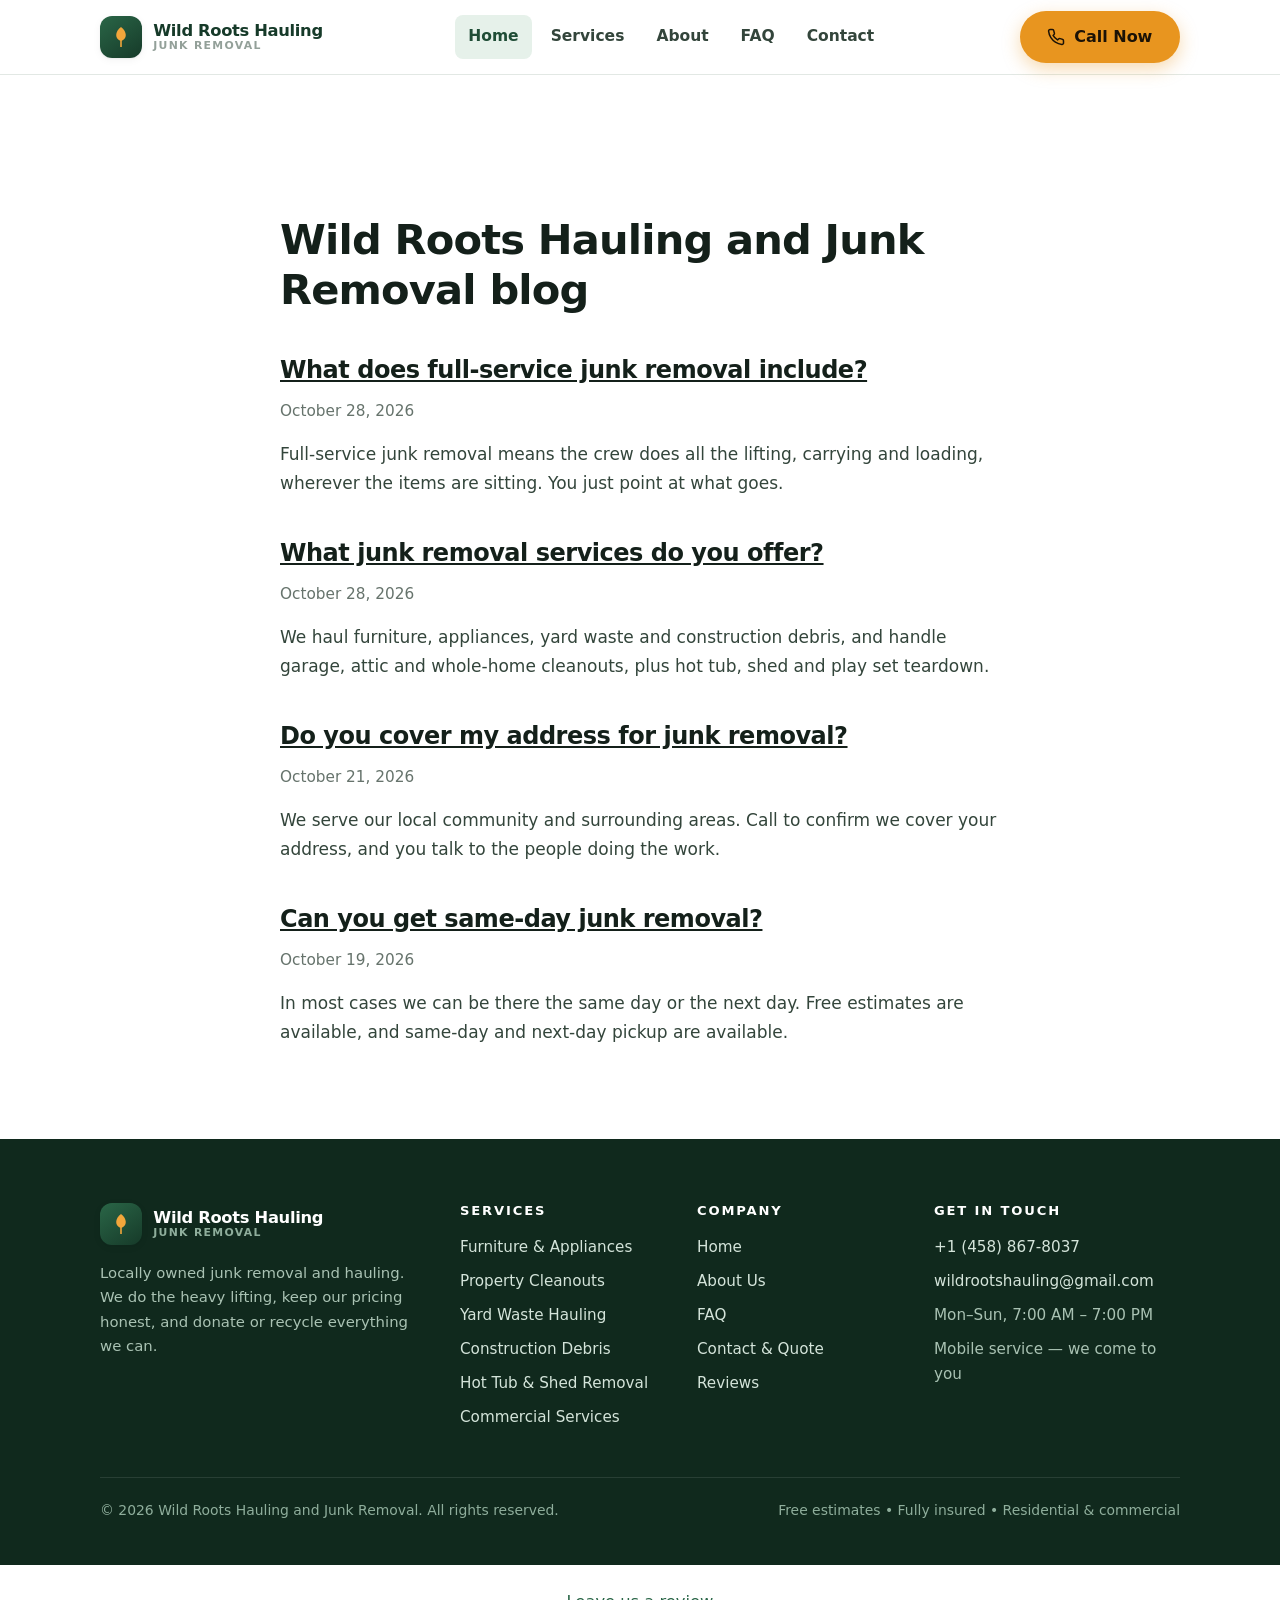
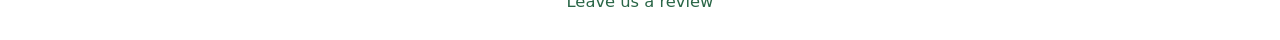
==== blog/index.html @ 1086a826 "feat: add review page link" ====
<!doctype html>
<html lang="en">
<head>
<meta charset="utf-8">
<meta name="viewport" content="width=device-width, initial-scale=1">
<meta name="theme-color" content="#1f4d36">
<link rel="icon" href="/favicon.svg" type="image/svg+xml">
<link rel="apple-touch-icon" href="/favicon.svg">
<link rel="stylesheet" href="/assets/css/styles.css">
<script src="/assets/js/main.js"></script>
<title>Blog | Wild Roots Hauling and Junk Removal</title>
<meta name="description" content="Articles and answers from Wild Roots Hauling and Junk Removal.">
<link rel="canonical" href="https://site-wild-roots-hauling-and-2144.vercel.app/blog/">
<meta property="og:type" content="article">
<meta property="og:title" content="Blog | Wild Roots Hauling and Junk Removal">
<meta property="og:description" content="Articles and answers from Wild Roots Hauling and Junk Removal.">
<meta property="og:url" content="https://site-wild-roots-hauling-and-2144.vercel.app/blog/">
<style>.lv-blog{box-sizing:border-box;max-width:760px;margin:0 auto;padding:clamp(96px,12vw,140px) 20px 64px;line-height:1.7;font-size:1.0625rem}.lv-blog h1{font-size:clamp(1.9rem,4vw,2.6rem);line-height:1.2;font-weight:700;margin:0 0 16px}.lv-blog h2{font-size:1.5rem;line-height:1.3;font-weight:700;margin:40px 0 12px}.lv-blog h3{font-size:1.15rem;line-height:1.4;font-weight:600;margin:24px 0 8px}.lv-blog p{margin:0 0 16px}.lv-blog ul{list-style:disc;padding-left:1.4em;margin:0 0 16px}.lv-blog li{margin:0 0 8px}.lv-blog a{color:inherit;text-decoration:underline;text-underline-offset:2px}.lv-blog__answer{font-size:1.15em}.lv-blog__meta,.lv-blog__crumbs{opacity:.75;font-size:.9em}.lv-blog__cta{margin-top:40px;padding:24px;border:1px solid currentColor;border-radius:8px}.lv-blog .lv-blog__list{list-style:none;padding:0}.lv-blog__list li{margin:0 0 28px}</style>
<script type="application/ld+json">{"@context":"https://schema.org","@graph":[{"@type":"LocalBusiness","@id":"https://site-wild-roots-hauling-and-2144.vercel.app/#business","name":"Wild Roots Hauling and Junk Removal","url":"https://site-wild-roots-hauling-and-2144.vercel.app/","telephone":"+14588678037","areaServed":["Local service area and surrounding communities"]}]}</script>
</head>
<body>
<header class="site-header">
  <nav class="container nav" aria-label="Primary">
    <a class="brand" href="/index.html">
      <span class="brand__mark" aria-hidden="true">
        <svg viewbox="0 0 24 24" fill="currentColor"><path d="M12 2c3 2.4 4.8 5.2 4.8 8.1 0 2.7-1.6 4.8-4 5.7V22h-1.6v-6.2c-2.4-.9-4-3-4-5.7C7.2 7.2 9 4.4 12 2z"/></svg>
      </span>
      <span>
        <span class="brand__name">Wild Roots Hauling</span>
        <span class="brand__tag">Junk Removal</span>
      </span>
    </a>

    <ul class="nav__menu" id="primary-menu">
      <li><a href="/index.html" aria-current="page">Home</a></li>
      <li><a href="/services.html">Services</a></li>
      <li><a href="/about.html">About</a></li>
      <li><a href="/faq.html">FAQ</a></li>
      <li><a href="/contact.html">Contact</a></li>
    </ul>

    <div class="nav__actions">
      <a class="btn btn--primary" href="tel:+14588678037">
        <svg viewbox="0 0 24 24" fill="none" stroke="currentColor" stroke-width="2" stroke-linecap="round" stroke-linejoin="round" aria-hidden="true"><path d="M22 16.92v3a2 2 0 0 1-2.18 2 19.79 19.79 0 0 1-8.63-3.07 19.5 19.5 0 0 1-6-6 19.79 19.79 0 0 1-3.07-8.67A2 2 0 0 1 4.11 2h3a2 2 0 0 1 2 1.72c.13.96.36 1.9.7 2.81a2 2 0 0 1-.45 2.11L8.09 9.91a16 16 0 0 0 6 6l1.27-1.27a2 2 0 0 1 2.11-.45c.9.34 1.85.57 2.81.7A2 2 0 0 1 22 16.92z"/></svg>
        Call Now
      </a>
      <button class="nav__toggle" type="button" aria-expanded="false" aria-controls="primary-menu" aria-label="Toggle navigation menu">
        <span></span>
      </button>
    </div>
  </nav>
</header>
<main id="main" class="lv-blog"><h1>Wild Roots Hauling and Junk Removal blog</h1>
<ul class="lv-blog__list">
<li><h2><a href="/blog/full-service-junk-removal/">What does full-service junk removal include?</a></h2><p class="lv-blog__meta"><time datetime="2026-10-28">October 28, 2026</time></p><p>Full-service junk removal means the crew does all the lifting, carrying and loading, wherever the items are sitting. You just point at what goes.</p></li>
<li><h2><a href="/blog/what-junk-removal-services-do-you-offer/">What junk removal services do you offer?</a></h2><p class="lv-blog__meta"><time datetime="2026-10-28">October 28, 2026</time></p><p>We haul furniture, appliances, yard waste and construction debris, and handle garage, attic and whole-home cleanouts, plus hot tub, shed and play set teardown.</p></li>
<li><h2><a href="/blog/junk-removal-near-me/">Do you cover my address for junk removal?</a></h2><p class="lv-blog__meta"><time datetime="2026-10-21">October 21, 2026</time></p><p>We serve our local community and surrounding areas. Call to confirm we cover your address, and you talk to the people doing the work.</p></li>
<li><h2><a href="/blog/same-day-junk-removal/">Can you get same-day junk removal?</a></h2><p class="lv-blog__meta"><time datetime="2026-10-19">October 19, 2026</time></p><p>In most cases we can be there the same day or the next day. Free estimates are available, and same-day and next-day pickup are available.</p></li>
</ul>
</main>
<footer class="site-footer">
  <div class="container">
    <div class="footer-grid">
      <div class="footer-brand">
        <a class="brand" href="/index.html">
          <span class="brand__mark" aria-hidden="true">
            <svg viewbox="0 0 24 24" fill="currentColor"><path d="M12 2c3 2.4 4.8 5.2 4.8 8.1 0 2.7-1.6 4.8-4 5.7V22h-1.6v-6.2c-2.4-.9-4-3-4-5.7C7.2 7.2 9 4.4 12 2z"/></svg>
          </span>
          <span>
            <span class="brand__name">Wild Roots Hauling</span>
            <span class="brand__tag">Junk Removal</span>
          </span>
        </a>
        <p>Locally owned junk removal and hauling. We do the heavy lifting, keep our pricing honest, and donate or recycle everything we can.</p>
      </div>

      <div>
        <h3>Services</h3>
        <ul>
          <li><a href="/services.html#furniture">Furniture &amp; Appliances</a></li>
          <li><a href="/services.html#cleanouts">Property Cleanouts</a></li>
          <li><a href="/services.html#yard">Yard Waste Hauling</a></li>
          <li><a href="/services.html#construction">Construction Debris</a></li>
          <li><a href="/services.html#demo">Hot Tub &amp; Shed Removal</a></li>
          <li><a href="/services.html#commercial">Commercial Services</a></li>
        </ul>
      </div>

      <div>
        <h3>Company</h3>
        <ul>
          <li><a href="/index.html">Home</a></li>
          <li><a href="/about.html">About Us</a></li>
          <li><a href="/faq.html">FAQ</a></li>
          <li><a href="/contact.html">Contact &amp; Quote</a></li>
          <li><a href="/index.html#reviews">Reviews</a></li>
        </ul>
      </div>

      <div>
        <h3>Get in touch</h3>
        <ul>
          <li><a href="tel:+14588678037">+1 (458) 867-8037</a></li>
          <li><a href="mailto:wildrootshauling@gmail.com">wildrootshauling@gmail.com</a></li>
          <li>Mon&ndash;Sun, 7:00 AM &ndash; 7:00 PM</li>
          <li>Mobile service &mdash; we come to you</li>
        </ul>
      </div>
    </div>

    <div class="footer-bottom">
      <p>&copy; <span data-year="">2026</span> Wild Roots Hauling and Junk Removal. All rights reserved.</p>
      <p>Free estimates &bull; Fully insured &bull; Residential &amp; commercial</p>
    </div>
  </div>
</footer>
<p data-lv-review="1" style="text-align:center;margin:24px 0"><a href="/review">Leave us a review</a></p>
</body>
</html>
---- assets/css/styles.css ----
/* ==========================================================================
   Wild Roots Hauling and Junk Removal — Global Stylesheet
   ========================================================================== */

/* ---------- Design tokens ---------- */
:root {
  --green-900: #10291d;
  --green-800: #163a29;
  --green-700: #1f4d36;
  --green-600: #2a6647;
  --green-500: #37855c;
  --green-100: #e6f1ea;
  --green-50: #f2f8f4;

  --amber-600: #c97a12;
  --amber-500: #e8951f;
  --amber-400: #f2a63b;
  --amber-100: #fdf1dc;

  --ink-900: #14201a;
  --ink-700: #33453b;
  --ink-500: #5b6b62;
  --ink-300: #93a099;

  --surface: #ffffff;
  --surface-alt: #f6f8f6;
  --line: #e2e8e4;

  --radius-sm: 10px;
  --radius: 16px;
  --radius-lg: 24px;

  --shadow-sm: 0 1px 2px rgba(16, 41, 29, .06), 0 2px 8px rgba(16, 41, 29, .05);
  --shadow: 0 4px 12px rgba(16, 41, 29, .08), 0 12px 32px rgba(16, 41, 29, .07);
  --shadow-lg: 0 18px 50px rgba(16, 41, 29, .16);

  --maxw: 1160px;
  --gutter: clamp(1.1rem, 4vw, 2.5rem);

  --font-sans: "Inter", "Segoe UI", system-ui, -apple-system, "Helvetica Neue", Arial, sans-serif;

  --header-h: 74px;
}

/* ---------- Reset / base ---------- */
*,
*::before,
*::after { box-sizing: border-box; }

html {
  scroll-behavior: smooth;
  scroll-padding-top: calc(var(--header-h) + 16px);
  -webkit-text-size-adjust: 100%;
}

body {
  margin: 0;
  font-family: var(--font-sans);
  font-size: 1.02rem;
  line-height: 1.65;
  color: var(--ink-700);
  background: var(--surface);
  -webkit-font-smoothing: antialiased;
  text-rendering: optimizeLegibility;
  overflow-x: hidden;
}

h1, h2, h3, h4 {
  margin: 0 0 .6em;
  color: var(--ink-900);
  line-height: 1.15;
  letter-spacing: -.02em;
  font-weight: 800;
}

h1 { font-size: clamp(2.1rem, 5.4vw, 3.55rem); }
h2 { font-size: clamp(1.7rem, 3.6vw, 2.5rem); }
h3 { font-size: clamp(1.15rem, 2vw, 1.35rem); }

p { margin: 0 0 1.1rem; }
p:last-child { margin-bottom: 0; }

a { color: var(--green-600); text-decoration: none; }
a:hover { color: var(--green-700); text-decoration: underline; }

img, svg { max-width: 100%; }
ul, ol { margin: 0 0 1.1rem; padding-left: 1.25rem; }
li { margin-bottom: .45rem; }

:focus-visible {
  outline: 3px solid var(--amber-500);
  outline-offset: 3px;
  border-radius: 4px;
}

/* ---------- Layout helpers ---------- */
.container {
  width: 100%;
  max-width: var(--maxw);
  margin-inline: auto;
  padding-inline: var(--gutter);
}

.section { padding: clamp(3.4rem, 8vw, 6rem) 0; }
.section--alt { background: var(--surface-alt); }
.section--tint { background: var(--green-50); }

.section-head {
  max-width: 720px;
  margin: 0 auto clamp(2rem, 4vw, 3rem);
  text-align: center;
}
.section-head p { color: var(--ink-500); font-size: 1.08rem; }

.eyebrow {
  display: inline-block;
  font-size: .78rem;
  font-weight: 700;
  letter-spacing: .14em;
  text-transform: uppercase;
  color: var(--green-600);
  background: var(--green-100);
  padding: .4rem .85rem;
  border-radius: 999px;
  margin-bottom: 1rem;
}
.eyebrow--light { color: var(--amber-400); background: rgba(242, 166, 59, .16); }

.skip-link {
  position: absolute;
  left: -9999px;
  top: 0;
  background: var(--green-700);
  color: #fff;
  padding: .75rem 1.25rem;
  z-index: 999;
  border-radius: 0 0 var(--radius-sm) 0;
}
.skip-link:focus { left: 0; }

/* ---------- Buttons ---------- */
.btn {
  display: inline-flex;
  align-items: center;
  justify-content: center;
  gap: .55rem;
  font-family: inherit;
  font-size: 1rem;
  font-weight: 700;
  line-height: 1;
  padding: .95rem 1.6rem;
  border-radius: 999px;
  border: 2px solid transparent;
  cursor: pointer;
  transition: transform .15s ease, box-shadow .2s ease, background-color .2s ease, color .2s ease, border-color .2s ease;
  text-decoration: none;
  white-space: nowrap;
}
.btn:hover { text-decoration: none; transform: translateY(-2px); }
.btn:active { transform: translateY(0); }
.btn svg { width: 18px; height: 18px; flex: none; }

.btn--primary {
  background: var(--amber-500);
  color: #1b1206;
  box-shadow: 0 6px 18px rgba(232, 149, 31, .35);
}
.btn--primary:hover { background: var(--amber-400); color: #1b1206; box-shadow: 0 10px 26px rgba(232, 149, 31, .42); }

.btn--secondary {
  background: var(--green-700);
  color: #fff;
  box-shadow: 0 6px 18px rgba(31, 77, 54, .28);
}
.btn--secondary:hover { background: var(--green-600); color: #fff; }

.btn--ghost {
  background: transparent;
  color: #fff;
  border-color: rgba(255, 255, 255, .55);
}
.btn--ghost:hover { background: rgba(255, 255, 255, .12); color: #fff; border-color: #fff; }

.btn--outline {
  background: #fff;
  color: var(--green-700);
  border-color: var(--green-100);
  box-shadow: var(--shadow-sm);
}
.btn--outline:hover { border-color: var(--green-500); color: var(--green-700); }

.btn--lg { padding: 1.1rem 2rem; font-size: 1.06rem; }
.btn--block { width: 100%; }

.btn-row {
  display: flex;
  flex-wrap: wrap;
  gap: .85rem;
}
.btn-row--center { justify-content: center; }

/* ---------- Top bar ---------- */
.topbar {
  background: var(--green-900);
  color: #cfe0d6;
  font-size: .88rem;
}
.topbar__inner {
  display: flex;
  flex-wrap: wrap;
  align-items: center;
  justify-content: space-between;
  gap: .4rem 1.5rem;
  padding-block: .55rem;
}
.topbar a { color: #fff; font-weight: 600; }
.topbar a:hover { color: var(--amber-400); text-decoration: none; }
.topbar__list {
  display: flex;
  flex-wrap: wrap;
  gap: 1.25rem;
  margin: 0;
  padding: 0;
  list-style: none;
}
.topbar__list li { margin: 0; display: inline-flex; align-items: center; gap: .4rem; }
.topbar svg { width: 15px; height: 15px; color: var(--amber-400); }

/* ---------- Header / nav ---------- */
.site-header {
  position: sticky;
  top: 0;
  z-index: 100;
  background: rgba(255, 255, 255, .94);
  backdrop-filter: blur(10px);
  border-bottom: 1px solid var(--line);
  transition: box-shadow .25s ease;
}
.site-header.is-stuck { box-shadow: var(--shadow-sm); }

.nav {
  display: flex;
  align-items: center;
  justify-content: space-between;
  gap: 1.5rem;
  min-height: var(--header-h);
}

.brand {
  display: inline-flex;
  align-items: center;
  gap: .7rem;
  font-weight: 800;
  color: var(--green-800);
  letter-spacing: -.02em;
  line-height: 1.1;
}
.brand:hover { text-decoration: none; color: var(--green-700); }
.brand__mark {
  width: 42px;
  height: 42px;
  flex: none;
  border-radius: 12px;
  background: linear-gradient(145deg, var(--green-600), var(--green-800));
  display: grid;
  place-items: center;
  box-shadow: var(--shadow-sm);
}
.brand__mark svg { width: 24px; height: 24px; color: var(--amber-400); }
.brand__name { font-size: 1.02rem; }
.brand__tag {
  display: block;
  font-size: .68rem;
  font-weight: 600;
  letter-spacing: .12em;
  text-transform: uppercase;
  color: var(--ink-300);
}

.nav__menu {
  display: flex;
  align-items: center;
  gap: .3rem;
  list-style: none;
  margin: 0;
  padding: 0;
}
.nav__menu li { margin: 0; }
.nav__menu a {
  display: block;
  padding: .55rem .85rem;
  border-radius: 8px;
  font-weight: 600;
  font-size: .97rem;
  color: var(--ink-700);
}
.nav__menu a:hover { background: var(--green-50); color: var(--green-700); text-decoration: none; }
.nav__menu a[aria-current="page"] { color: var(--green-700); background: var(--green-100); }

.nav__actions { display: flex; align-items: center; gap: .6rem; }

.nav__toggle {
  display: none;
  width: 46px;
  height: 46px;
  border: 1px solid var(--line);
  background: #fff;
  border-radius: 12px;
  cursor: pointer;
  padding: 0;
  place-items: center;
}
.nav__toggle span,
.nav__toggle span::before,
.nav__toggle span::after {
  display: block;
  width: 20px;
  height: 2px;
  background: var(--green-800);
  border-radius: 2px;
  transition: transform .25s ease, opacity .2s ease;
}
.nav__toggle span { position: relative; }
.nav__toggle span::before,
.nav__toggle span::after { content: ""; position: absolute; left: 0; }
.nav__toggle span::before { top: -6px; }
.nav__toggle span::after { top: 6px; }
.nav__toggle[aria-expanded="true"] span { background: transparent; }
.nav__toggle[aria-expanded="true"] span::before { transform: translateY(6px) rotate(45deg); }
.nav__toggle[aria-expanded="true"] span::after { transform: translateY(-6px) rotate(-45deg); }

/* ---------- Hero ---------- */
.hero {
  position: relative;
  overflow: hidden;
  color: #e9f2ec;
  background:
    radial-gradient(1100px 520px at 78% -12%, rgba(55, 133, 92, .55), transparent 62%),
    radial-gradient(760px 420px at 6% 108%, rgba(232, 149, 31, .22), transparent 60%),
    linear-gradient(160deg, var(--green-900) 0%, var(--green-800) 46%, #123324 100%);
}
.hero::after {
  content: "";
  position: absolute;
  inset: 0;
  background-image:
    linear-gradient(rgba(255, 255, 255, .045) 1px, transparent 1px),
    linear-gradient(90deg, rgba(255, 255, 255, .045) 1px, transparent 1px);
  background-size: 64px 64px;
  mask-image: radial-gradient(70% 70% at 50% 40%, #000, transparent 85%);
  pointer-events: none;
}
.hero__inner {
  position: relative;
  z-index: 1;
  display: grid;
  grid-template-columns: 1.15fr .85fr;
  gap: clamp(2rem, 5vw, 4rem);
  align-items: center;
  padding: clamp(3.2rem, 8vw, 6rem) 0 clamp(3.4rem, 8vw, 5.5rem);
}
.hero h1 { color: #fff; margin-bottom: .7rem; }
.hero h1 em {
  font-style: normal;
  color: var(--amber-400);
  display: block;
}
.hero__lead {
  font-size: clamp(1.04rem, 1.6vw, 1.2rem);
  color: #c8dccf;
  max-width: 54ch;
  margin-bottom: 1.8rem;
}
.hero__points {
  list-style: none;
  padding: 0;
  margin: 1.9rem 0 0;
  display: flex;
  flex-wrap: wrap;
  gap: .7rem 1.6rem;
  font-size: .95rem;
  color: #d5e5db;
}
.hero__points li {
  display: inline-flex;
  align-items: center;
  gap: .45rem;
  margin: 0;
  font-weight: 600;
}
.hero__points svg { width: 18px; height: 18px; color: var(--amber-400); flex: none; }

.hero-card {
  background: rgba(255, 255, 255, .97);
  color: var(--ink-700);
  border-radius: var(--radius-lg);
  padding: clamp(1.5rem, 3vw, 2.1rem);
  box-shadow: var(--shadow-lg);
}
.hero-card h2 {
  font-size: 1.35rem;
  margin-bottom: .35rem;
}
.hero-card__note { font-size: .92rem; color: var(--ink-500); margin-bottom: 1.3rem; }

.hero-phone {
  display: flex;
  align-items: center;
  gap: .9rem;
  padding: 1rem 1.15rem;
  border-radius: var(--radius);
  background: var(--green-50);
  border: 1px solid var(--green-100);
  margin-bottom: 1.1rem;
}
.hero-phone:hover { text-decoration: none; background: var(--green-100); }
.hero-phone__icon {
  width: 46px;
  height: 46px;
  flex: none;
  border-radius: 50%;
  background: var(--green-700);
  color: #fff;
  display: grid;
  place-items: center;
}
.hero-phone__icon svg { width: 22px; height: 22px; }
.hero-phone__label {
  display: block;
  font-size: .74rem;
  letter-spacing: .12em;
  text-transform: uppercase;
  font-weight: 700;
  color: var(--ink-500);
}
.hero-phone__number {
  display: block;
  font-size: 1.42rem;
  font-weight: 800;
  color: var(--green-800);
  letter-spacing: -.02em;
}

.hero-card__divider {
  display: flex;
  align-items: center;
  gap: .8rem;
  margin: 1.1rem 0;
  color: var(--ink-300);
  font-size: .82rem;
  font-weight: 700;
  letter-spacing: .1em;
  text-transform: uppercase;
}
.hero-card__divider::before,
.hero-card__divider::after {
  content: "";
  flex: 1;
  height: 1px;
  background: var(--line);
}

.trust-strip {
  position: relative;
  z-index: 1;
  border-top: 1px solid rgba(255, 255, 255, .12);
  background: rgba(0, 0, 0, .18);
}
.trust-strip ul {
  display: grid;
  grid-template-columns: repeat(4, 1fr);
  gap: 1rem 1.5rem;
  list-style: none;
  margin: 0;
  padding: 1.35rem 0;
  text-align: center;
}
.trust-strip li { margin: 0; color: #bed3c6; font-size: .9rem; }
.trust-strip strong {
  display: block;
  color: #fff;
  font-size: 1.5rem;
  font-weight: 800;
  letter-spacing: -.02em;
}

/* ---------- Page header (inner pages) ---------- */
.page-head {
  position: relative;
  color: #e9f2ec;
  background:
    radial-gradient(900px 400px at 82% -20%, rgba(55, 133, 92, .5), transparent 60%),
    linear-gradient(150deg, var(--green-900), var(--green-800));
  padding: clamp(2.8rem, 6vw, 4.4rem) 0 clamp(2.8rem, 6vw, 4rem);
  text-align: center;
}
.page-head h1 { color: #fff; margin-bottom: .5rem; }
.page-head p {
  color: #c4d9cc;
  max-width: 64ch;
  margin-inline: auto;
  font-size: 1.06rem;
}
.breadcrumb {
  display: flex;
  justify-content: center;
  gap: .5rem;
  list-style: none;
  padding: 0;
  margin: 0 0 1.1rem;
  font-size: .86rem;
  color: #9cb9a7;
}
.breadcrumb li { margin: 0; }
.breadcrumb li + li::before { content: "/"; margin-right: .5rem; color: #6d8a79; }
.breadcrumb a { color: #cfe3d6; }

/* ---------- Cards / grids ---------- */
.grid {
  display: grid;
  gap: clamp(1rem, 2.2vw, 1.6rem);
}
.grid--2 { grid-template-columns: repeat(2, 1fr); }
.grid--3 { grid-template-columns: repeat(3, 1fr); }
.grid--4 { grid-template-columns: repeat(4, 1fr); }

.card {
  background: #fff;
  border: 1px solid var(--line);
  border-radius: var(--radius);
  padding: clamp(1.4rem, 2.4vw, 1.9rem);
  box-shadow: var(--shadow-sm);
  transition: transform .22s ease, box-shadow .22s ease, border-color .22s ease;
  display: flex;
  flex-direction: column;
}
.card:hover {
  transform: translateY(-4px);
  box-shadow: var(--shadow);
  border-color: var(--green-100);
}
.card h3 { margin-bottom: .5rem; }
.card p { color: var(--ink-500); font-size: .97rem; }

.card__icon {
  width: 52px;
  height: 52px;
  border-radius: 14px;
  background: var(--green-100);
  color: var(--green-700);
  display: grid;
  place-items: center;
  margin-bottom: 1.1rem;
}
.card__icon svg { width: 26px; height: 26px; }
.card__icon--amber { background: var(--amber-100); color: var(--amber-600); }

.card__list {
  list-style: none;
  padding: 0;
  margin: 1rem 0 0;
  font-size: .93rem;
  color: var(--ink-500);
}
.card__list li {
  display: flex;
  align-items: flex-start;
  gap: .5rem;
  margin-bottom: .4rem;
}
.card__list svg { width: 16px; height: 16px; color: var(--green-500); flex: none; margin-top: .28rem; }

.card__link {
  margin-top: auto;
  padding-top: 1.1rem;
  font-weight: 700;
  font-size: .95rem;
  display: inline-flex;
  align-items: center;
  gap: .35rem;
}
.card__link svg { width: 16px; height: 16px; transition: transform .2s ease; }
.card:hover .card__link svg { transform: translateX(3px); }

/* ---------- Split feature ---------- */
.split {
  display: grid;
  grid-template-columns: 1fr 1fr;
  gap: clamp(2rem, 5vw, 4rem);
  align-items: center;
}
.split__media {
  border-radius: var(--radius-lg);
  padding: clamp(1.6rem, 3vw, 2.4rem);
  background: linear-gradient(155deg, var(--green-800), var(--green-600));
  color: #e4efe8;
  box-shadow: var(--shadow);
}
.split__media h3 { color: #fff; }

.steps {
  list-style: none;
  counter-reset: step;
  padding: 0;
  margin: 0;
}
.steps li {
  counter-increment: step;
  position: relative;
  padding-left: 3.4rem;
  margin-bottom: 1.5rem;
}
.steps li:last-child { margin-bottom: 0; }
.steps li::before {
  content: counter(step);
  position: absolute;
  left: 0;
  top: -2px;
  width: 2.4rem;
  height: 2.4rem;
  border-radius: 50%;
  background: var(--amber-500);
  color: #1b1206;
  font-weight: 800;
  display: grid;
  place-items: center;
  box-shadow: 0 4px 12px rgba(232, 149, 31, .35);
}
.steps h4 { margin-bottom: .25rem; font-size: 1.08rem; }
.steps p { font-size: .96rem; margin: 0; }
.split__media .steps h4 { color: #fff; }
.split__media .steps p { color: #c9ded2; }

/* ---------- Checklist columns ---------- */
.checklist {
  list-style: none;
  padding: 0;
  margin: 0;
  columns: 2;
  column-gap: 2rem;
}
.checklist li {
  display: flex;
  align-items: flex-start;
  gap: .55rem;
  break-inside: avoid;
  margin-bottom: .6rem;
  font-size: .97rem;
}
.checklist svg { width: 18px; height: 18px; color: var(--green-500); flex: none; margin-top: .25rem; }
.checklist--warn svg { color: var(--amber-600); }

/* ---------- Testimonials ---------- */
.testimonial {
  background: #fff;
  border: 1px solid var(--line);
  border-radius: var(--radius);
  padding: clamp(1.5rem, 2.6vw, 2rem);
  box-shadow: var(--shadow-sm);
  display: flex;
  flex-direction: column;
  height: 100%;
}
.stars { display: inline-flex; gap: .15rem; margin-bottom: .9rem; color: var(--amber-500); }
.stars svg { width: 18px; height: 18px; }
.testimonial blockquote {
  margin: 0 0 1.2rem;
  font-size: 1.02rem;
  color: var(--ink-700);
  line-height: 1.6;
}
.testimonial blockquote::before { content: "“"; }
.testimonial blockquote::after { content: "”"; }
.testimonial figcaption {
  margin-top: auto;
  display: flex;
  align-items: center;
  gap: .75rem;
  border-top: 1px solid var(--line);
  padding-top: 1rem;
}
.avatar {
  width: 44px;
  height: 44px;
  border-radius: 50%;
  background: var(--green-700);
  color: #fff;
  display: grid;
  place-items: center;
  font-weight: 800;
  font-size: 1rem;
  flex: none;
}
.testimonial cite {
  font-style: normal;
  font-weight: 700;
  color: var(--ink-900);
  display: block;
  font-size: .98rem;
}
.testimonial figcaption span { font-size: .85rem; color: var(--ink-500); }

/* ---------- FAQ ---------- */
.faq { max-width: 820px; margin-inline: auto; }
.faq__item {
  border: 1px solid var(--line);
  border-radius: var(--radius-sm);
  background: #fff;
  margin-bottom: .8rem;
  overflow: hidden;
  transition: border-color .2s ease, box-shadow .2s ease;
}
.faq__item.is-open { border-color: var(--green-500); box-shadow: var(--shadow-sm); }
.faq__q {
  width: 100%;
  display: flex;
  align-items: center;
  justify-content: space-between;
  gap: 1rem;
  text-align: left;
  background: none;
  border: 0;
  font-family: inherit;
  font-size: 1.04rem;
  font-weight: 700;
  color: var(--ink-900);
  padding: 1.15rem 1.3rem;
  cursor: pointer;
  line-height: 1.4;
}
.faq__q:hover { color: var(--green-700); }
.faq__icon {
  width: 26px;
  height: 26px;
  flex: none;
  border-radius: 50%;
  background: var(--green-100);
  color: var(--green-700);
  display: grid;
  place-items: center;
  font-size: 1.1rem;
  font-weight: 700;
  transition: transform .25s ease, background-color .2s ease;
}
.faq__item.is-open .faq__icon { transform: rotate(45deg); background: var(--amber-500); color: #1b1206; }
.faq__a {
  display: none;
  padding: 0 1.3rem 1.3rem;
  color: var(--ink-500);
  font-size: .99rem;
}
.faq__item.is-open .faq__a { display: block; }

/* ---------- Forms ---------- */
.form-wrap {
  background: #fff;
  border: 1px solid var(--line);
  border-radius: var(--radius-lg);
  padding: clamp(1.5rem, 3.2vw, 2.4rem);
  box-shadow: var(--shadow);
}
.form-grid {
  display: grid;
  grid-template-columns: 1fr 1fr;
  gap: 1.1rem;
}
.field { display: flex; flex-direction: column; }
.field--full { grid-column: 1 / -1; }
.field label {
  font-size: .9rem;
  font-weight: 700;
  color: var(--ink-900);
  margin-bottom: .4rem;
}
.field .req { color: #b4400f; }
.field input,
.field select,
.field textarea {
  font-family: inherit;
  font-size: 1rem;
  color: var(--ink-900);
  background: var(--surface-alt);
  border: 1px solid var(--line);
  border-radius: var(--radius-sm);
  padding: .8rem .95rem;
  transition: border-color .2s ease, box-shadow .2s ease, background-color .2s ease;
  width: 100%;
}
.field textarea { min-height: 140px; resize: vertical; }
.field select { appearance: none; background-image: url("data:image/svg+xml,%3Csvg xmlns='http://www.w3.org/2000/svg' viewBox='0 0 24 24' fill='none' stroke='%235b6b62' stroke-width='2.5' stroke-linecap='round'%3E%3Cpath d='M6 9l6 6 6-6'/%3E%3C/svg%3E"); background-repeat: no-repeat; background-position: right .85rem center; background-size: 16px; padding-right: 2.4rem; }
.field input:focus,
.field select:focus,
.field textarea:focus {
  outline: none;
  background: #fff;
  border-color: var(--green-500);
  box-shadow: 0 0 0 3px rgba(55, 133, 92, .18);
}
.field input[aria-invalid="true"],
.field textarea[aria-invalid="true"],
.field select[aria-invalid="true"] { border-color: #c0491c; background: #fdf3f0; }
.field .error {
  font-size: .84rem;
  color: #b4400f;
  margin-top: .35rem;
  min-height: 1.1rem;
  font-weight: 600;
}
.form-note { font-size: .86rem; color: var(--ink-500); margin-top: 1rem; }

.form-status {
  display: none;
  margin-top: 1.2rem;
  padding: 1rem 1.15rem;
  border-radius: var(--radius-sm);
  font-size: .95rem;
  font-weight: 600;
}
.form-status.is-visible { display: block; }
.form-status--ok {
  background: var(--green-50);
  border: 1px solid var(--green-500);
  color: var(--green-800);
}
.form-status--err {
  background: #fdf3f0;
  border: 1px solid #e0a58f;
  color: #8f3410;
}

.honeypot {
  position: absolute !important;
  left: -9999px !important;
  width: 1px;
  height: 1px;
  overflow: hidden;
}

/* ---------- Contact info tiles ---------- */
.info-tile {
  display: flex;
  gap: 1rem;
  padding: 1.25rem;
  border-radius: var(--radius);
  background: #fff;
  border: 1px solid var(--line);
  box-shadow: var(--shadow-sm);
}
.info-tile__icon {
  width: 46px;
  height: 46px;
  flex: none;
  border-radius: 12px;
  background: var(--green-100);
  color: var(--green-700);
  display: grid;
  place-items: center;
}
.info-tile__icon svg { width: 22px; height: 22px; }
.info-tile h3 { font-size: 1.02rem; margin-bottom: .2rem; }
.info-tile p { font-size: .95rem; color: var(--ink-500); margin: 0; }
.info-tile a { font-weight: 700; }

/* ---------- CTA band ---------- */
.cta-band {
  position: relative;
  overflow: hidden;
  color: #fff;
  background:
    radial-gradient(700px 320px at 12% 0%, rgba(232, 149, 31, .28), transparent 62%),
    linear-gradient(135deg, var(--green-800), var(--green-600));
}
.cta-band__inner {
  display: flex;
  flex-wrap: wrap;
  align-items: center;
  justify-content: space-between;
  gap: 1.8rem;
  padding: clamp(2.4rem, 5vw, 3.6rem) 0;
}
.cta-band h2 { color: #fff; margin-bottom: .4rem; max-width: 22ch; }
.cta-band p { color: #cbe0d3; max-width: 52ch; margin: 0; }

/* ---------- Footer ---------- */
.site-footer {
  background: var(--green-900);
  color: #a9c2b3;
  font-size: .95rem;
  padding-top: clamp(2.8rem, 6vw, 4rem);
}
.site-footer h3 {
  color: #fff;
  font-size: .82rem;
  letter-spacing: .14em;
  text-transform: uppercase;
  margin-bottom: 1.1rem;
}
.site-footer a { color: #d4e4da; }
.site-footer a:hover { color: var(--amber-400); text-decoration: none; }
.footer-grid {
  display: grid;
  grid-template-columns: 1.6fr 1fr 1fr 1.2fr;
  gap: 2rem;
  padding-bottom: 2.4rem;
}
.footer-grid ul { list-style: none; padding: 0; margin: 0; }
.footer-grid li { margin-bottom: .55rem; }
.footer-brand .brand { color: #fff; margin-bottom: 1rem; }
.footer-brand .brand__tag { color: #8fae9c; }
.footer-brand p { font-size: .93rem; max-width: 38ch; }
.footer-bottom {
  border-top: 1px solid rgba(255, 255, 255, .1);
  padding: 1.3rem 0 1.6rem;
  display: flex;
  flex-wrap: wrap;
  justify-content: space-between;
  gap: .6rem;
  font-size: .87rem;
  color: #8fae9c;
}

/* ---------- Mobile sticky call bar ---------- */
.callbar {
  display: none;
  position: fixed;
  left: 0;
  right: 0;
  bottom: 0;
  z-index: 120;
  background: rgba(255, 255, 255, .97);
  backdrop-filter: blur(8px);
  border-top: 1px solid var(--line);
  padding: .6rem .8rem calc(.6rem + env(safe-area-inset-bottom, 0px));
  gap: .6rem;
  box-shadow: 0 -6px 20px rgba(16, 41, 29, .1);
}
.callbar .btn { flex: 1; padding: .85rem 1rem; font-size: .95rem; }

/* ---------- Reveal animation ----------
   Progressive enhancement: content is visible by default. JS hides only the
   elements that start below the fold, so the page is never blank without JS. */
.reveal { transition: opacity .6s ease, transform .6s ease; }
.reveal.is-hidden {
  opacity: 0;
  transform: translateY(18px);
}

/* ---------- Responsive ---------- */
@media (max-width: 1000px) {
  .hero__inner { grid-template-columns: 1fr; }
  .hero-card { max-width: 560px; }
  .grid--4 { grid-template-columns: repeat(2, 1fr); }
  .footer-grid { grid-template-columns: 1fr 1fr; }
}

@media (max-width: 860px) {
  .nav__toggle { display: grid; }
  .nav__menu {
    position: fixed;
    inset: 0 0 auto;
    top: calc(var(--header-h) + 1px);
    flex-direction: column;
    align-items: stretch;
    gap: 0;
    background: #fff;
    border-bottom: 1px solid var(--line);
    padding: .6rem var(--gutter) 1.2rem;
    box-shadow: var(--shadow);
    transform: translateY(-12px);
    opacity: 0;
    visibility: hidden;
    transition: opacity .22s ease, transform .22s ease, visibility .22s;
    max-height: calc(100vh - var(--header-h));
    overflow-y: auto;
  }
  .nav__menu.is-open { transform: none; opacity: 1; visibility: visible; }
  .nav__menu a { padding: .85rem .6rem; border-bottom: 1px solid var(--line); border-radius: 0; font-size: 1.02rem; }
  .nav__menu li:last-child a { border-bottom: 0; }
  .nav__actions .btn { display: none; }
  .grid--3, .grid--2, .split { grid-template-columns: 1fr; }
  .trust-strip ul { grid-template-columns: repeat(2, 1fr); }
  .form-grid { grid-template-columns: 1fr; }
  .callbar { display: flex; }
  body { padding-bottom: 72px; }
  .topbar__inner { justify-content: center; text-align: center; }
}

@media (max-width: 560px) {
  .grid--4 { grid-template-columns: 1fr; }
  .checklist { columns: 1; }
  .footer-grid { grid-template-columns: 1fr; }
  .btn { width: 100%; }
  .btn-row { flex-direction: column; }
  .callbar .btn { width: auto; }
  .topbar__list { justify-content: center; gap: .8rem; }
  .cta-band__inner { flex-direction: column; align-items: flex-start; }
}

@media (prefers-reduced-motion: reduce) {
  html { scroll-behavior: auto; }
  *, *::before, *::after {
    animation-duration: .001ms !important;
    transition-duration: .001ms !important;
  }
  .reveal, .reveal.is-hidden { opacity: 1; transform: none; }
}

@media print {
  .site-header, .topbar, .callbar, .cta-band, .nav__toggle { display: none !important; }
  body { color: #000; }
}
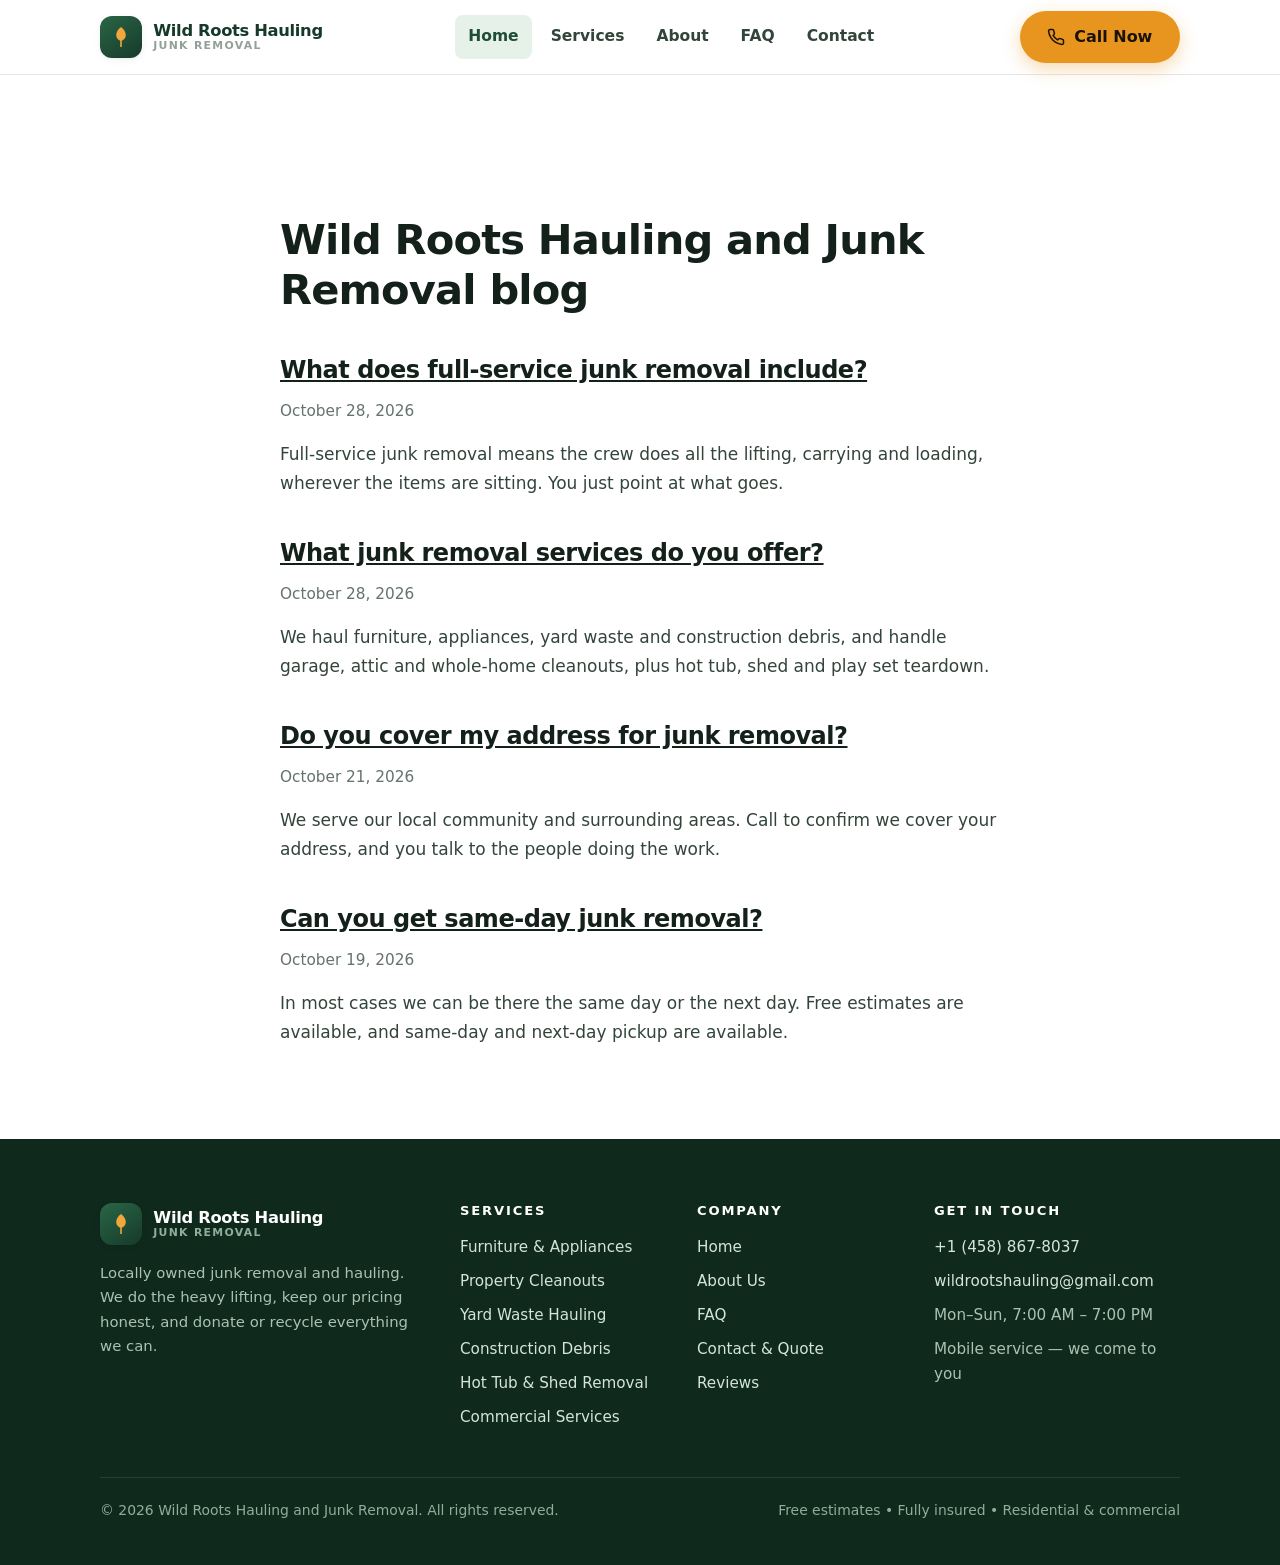
==== commit 445bf089: "chore: update blog" ====
--- a/blog/index.html
+++ b/blog/index.html
@@ -114,6 +114,5 @@
     </div>
   </div>
 </footer>
-<p data-lv-review="1" style="text-align:center;margin:24px 0"><a href="/review">Leave us a review</a></p>
 </body>
 </html>
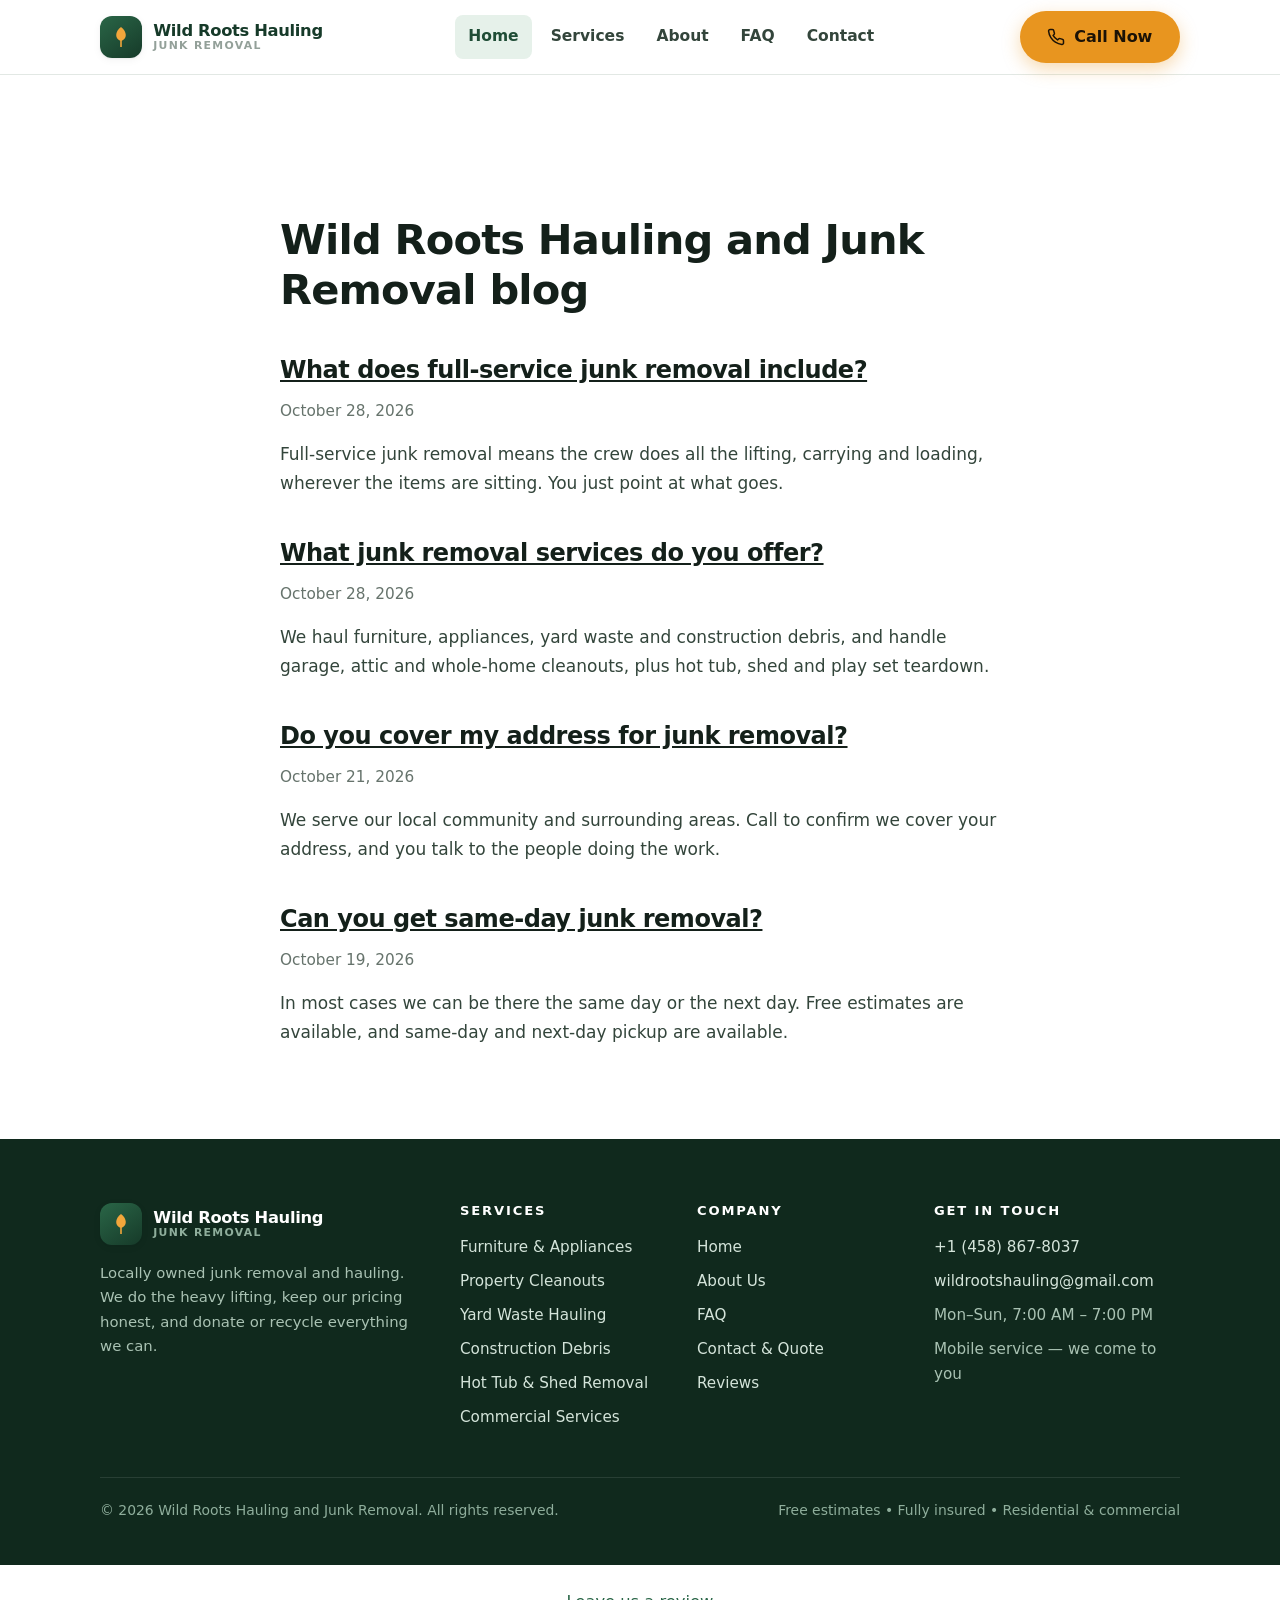
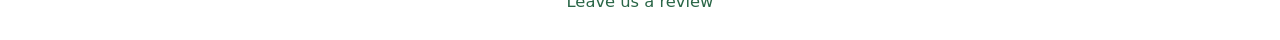
==== commit 6e7aa154: "feat: add review page link" ====
--- a/blog/index.html
+++ b/blog/index.html
@@ -114,5 +114,6 @@
     </div>
   </div>
 </footer>
+<p data-lv-review="1" style="text-align:center;margin:24px 0"><a href="/review">Leave us a review</a></p>
 </body>
 </html>
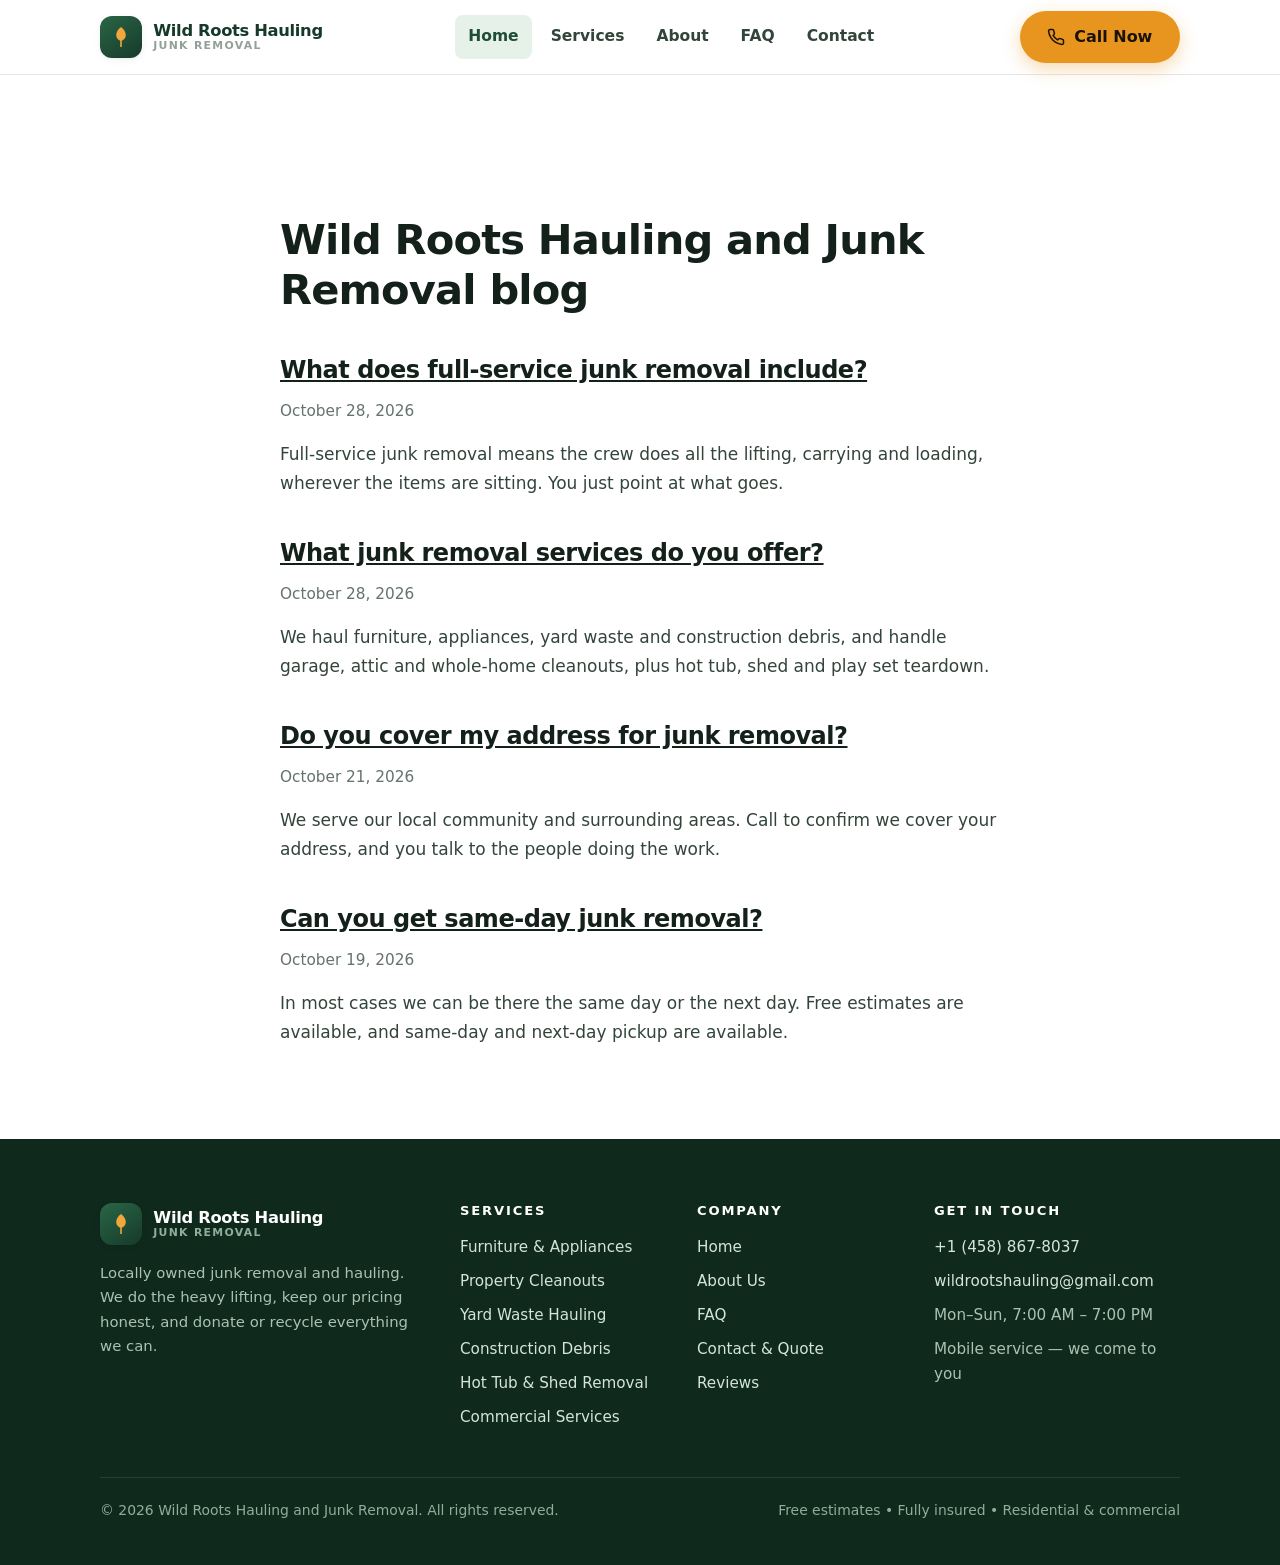
==== commit 6d818ba7: "chore: update blog" ====
--- a/blog/index.html
+++ b/blog/index.html
@@ -114,6 +114,5 @@
     </div>
   </div>
 </footer>
-<p data-lv-review="1" style="text-align:center;margin:24px 0"><a href="/review">Leave us a review</a></p>
 </body>
 </html>
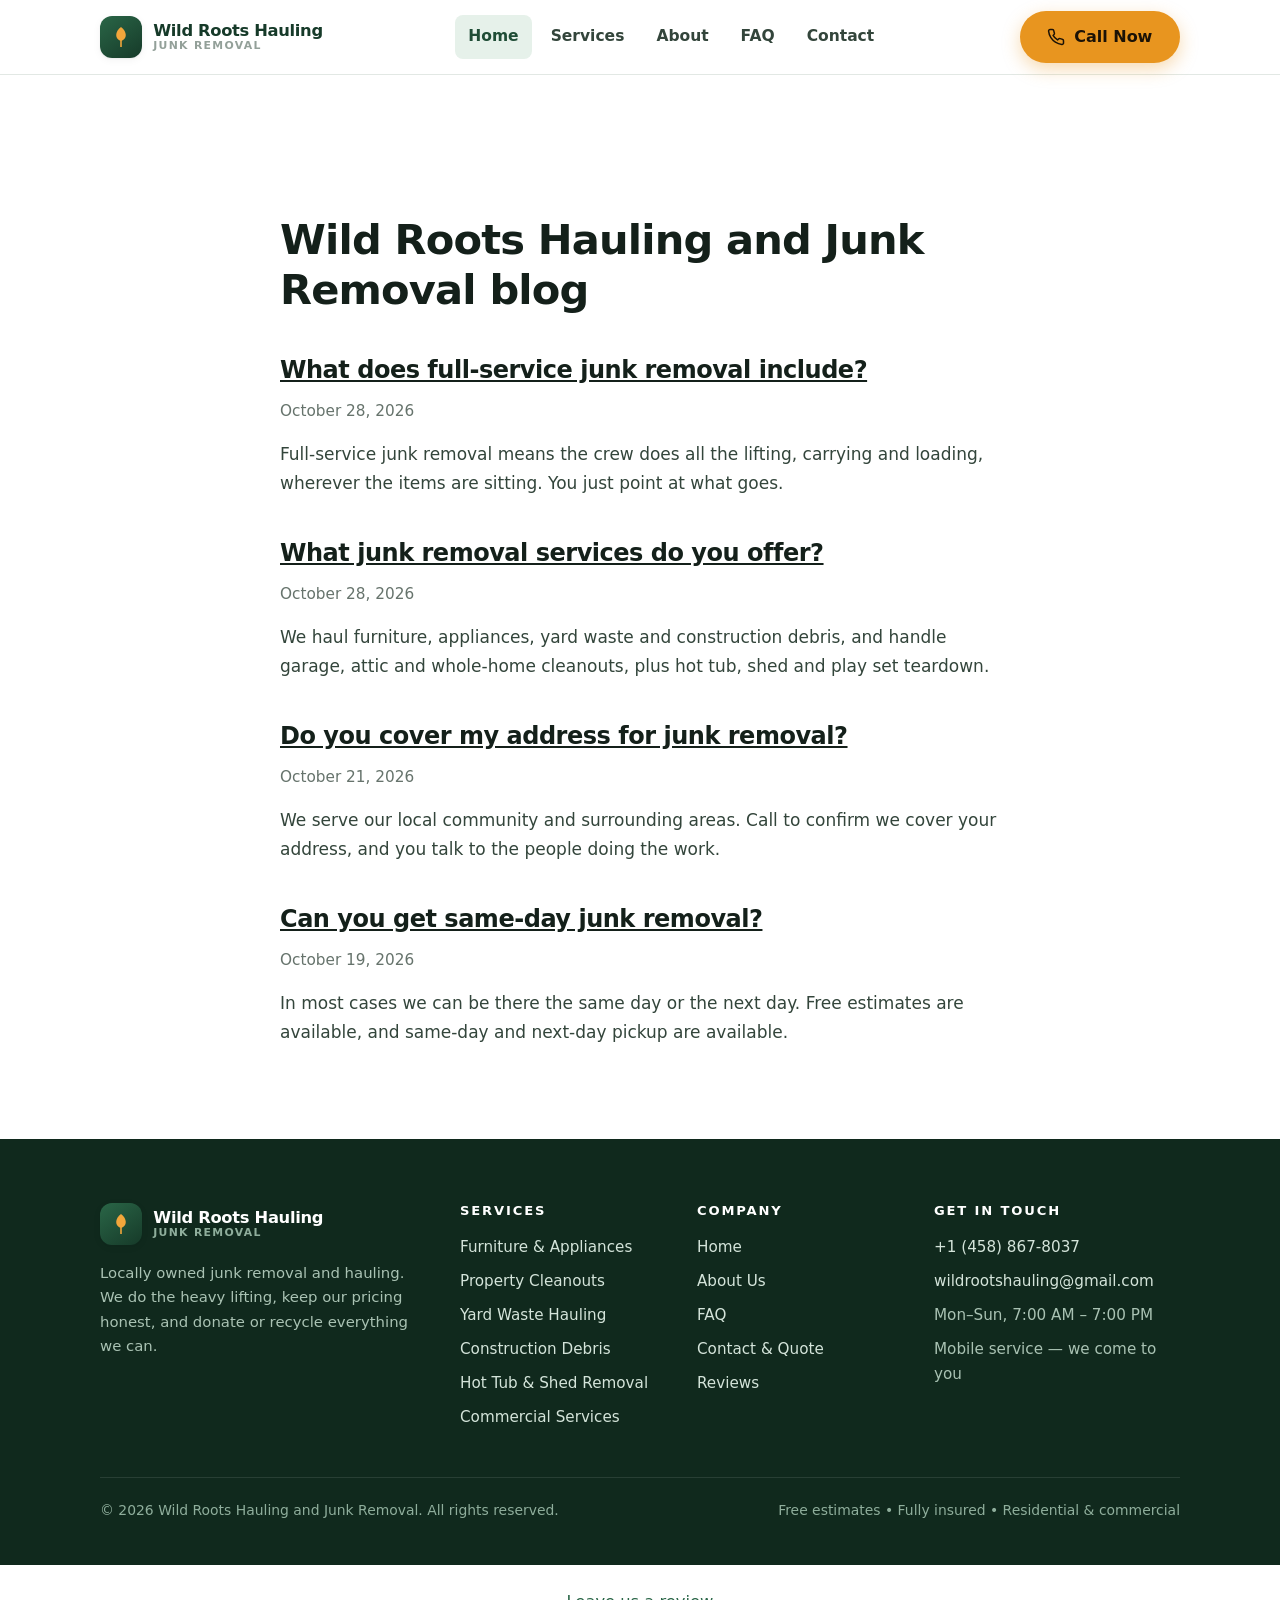
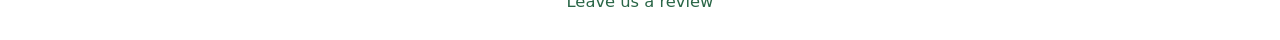
==== commit 34753806: "feat: add review page link" ====
--- a/blog/index.html
+++ b/blog/index.html
@@ -114,5 +114,6 @@
     </div>
   </div>
 </footer>
+<p data-lv-review="1" style="text-align:center;margin:24px 0"><a href="/review">Leave us a review</a></p>
 </body>
 </html>
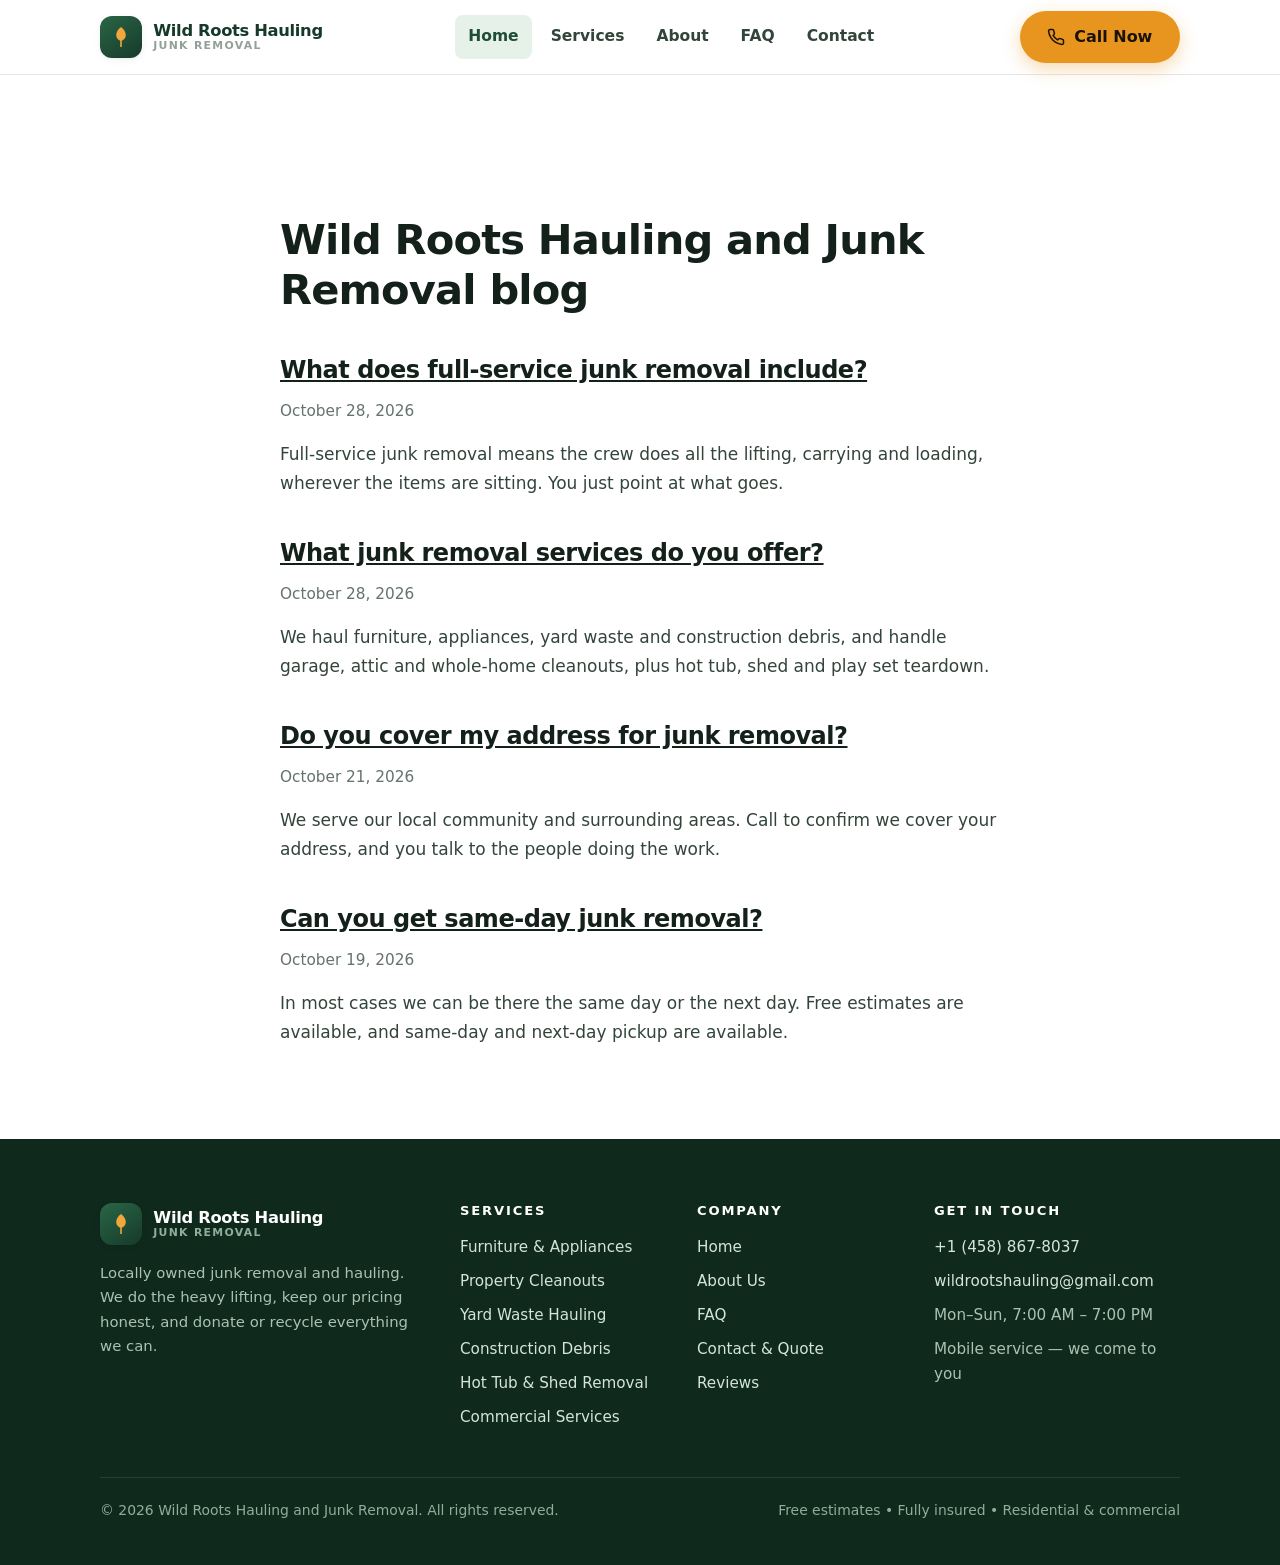
==== commit 47df8b95: "chore: update blog" ====
--- a/blog/index.html
+++ b/blog/index.html
@@ -114,6 +114,5 @@
     </div>
   </div>
 </footer>
-<p data-lv-review="1" style="text-align:center;margin:24px 0"><a href="/review">Leave us a review</a></p>
 </body>
 </html>
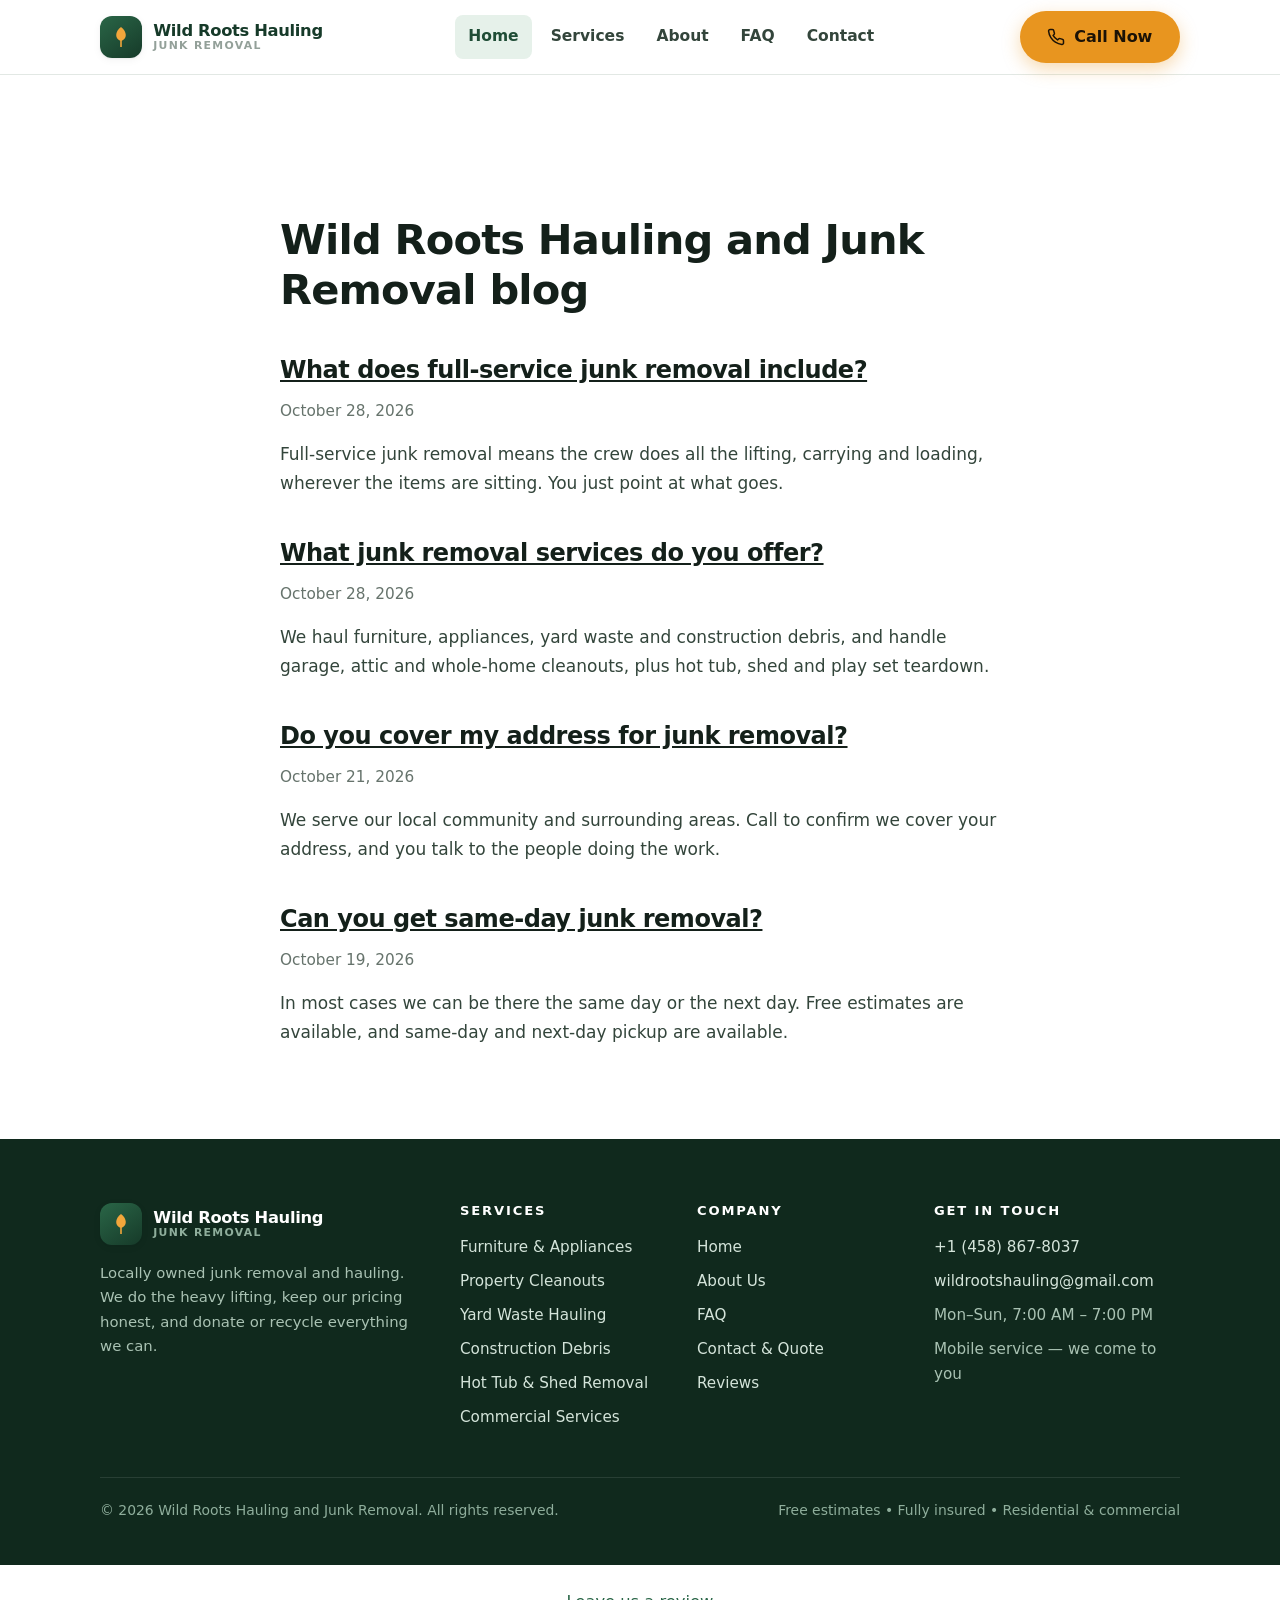
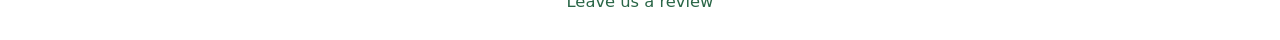
==== commit 75a3d8f9: "feat: add review page link" ====
--- a/blog/index.html
+++ b/blog/index.html
@@ -114,5 +114,6 @@
     </div>
   </div>
 </footer>
+<p data-lv-review="1" style="text-align:center;margin:24px 0"><a href="/review">Leave us a review</a></p>
 </body>
 </html>
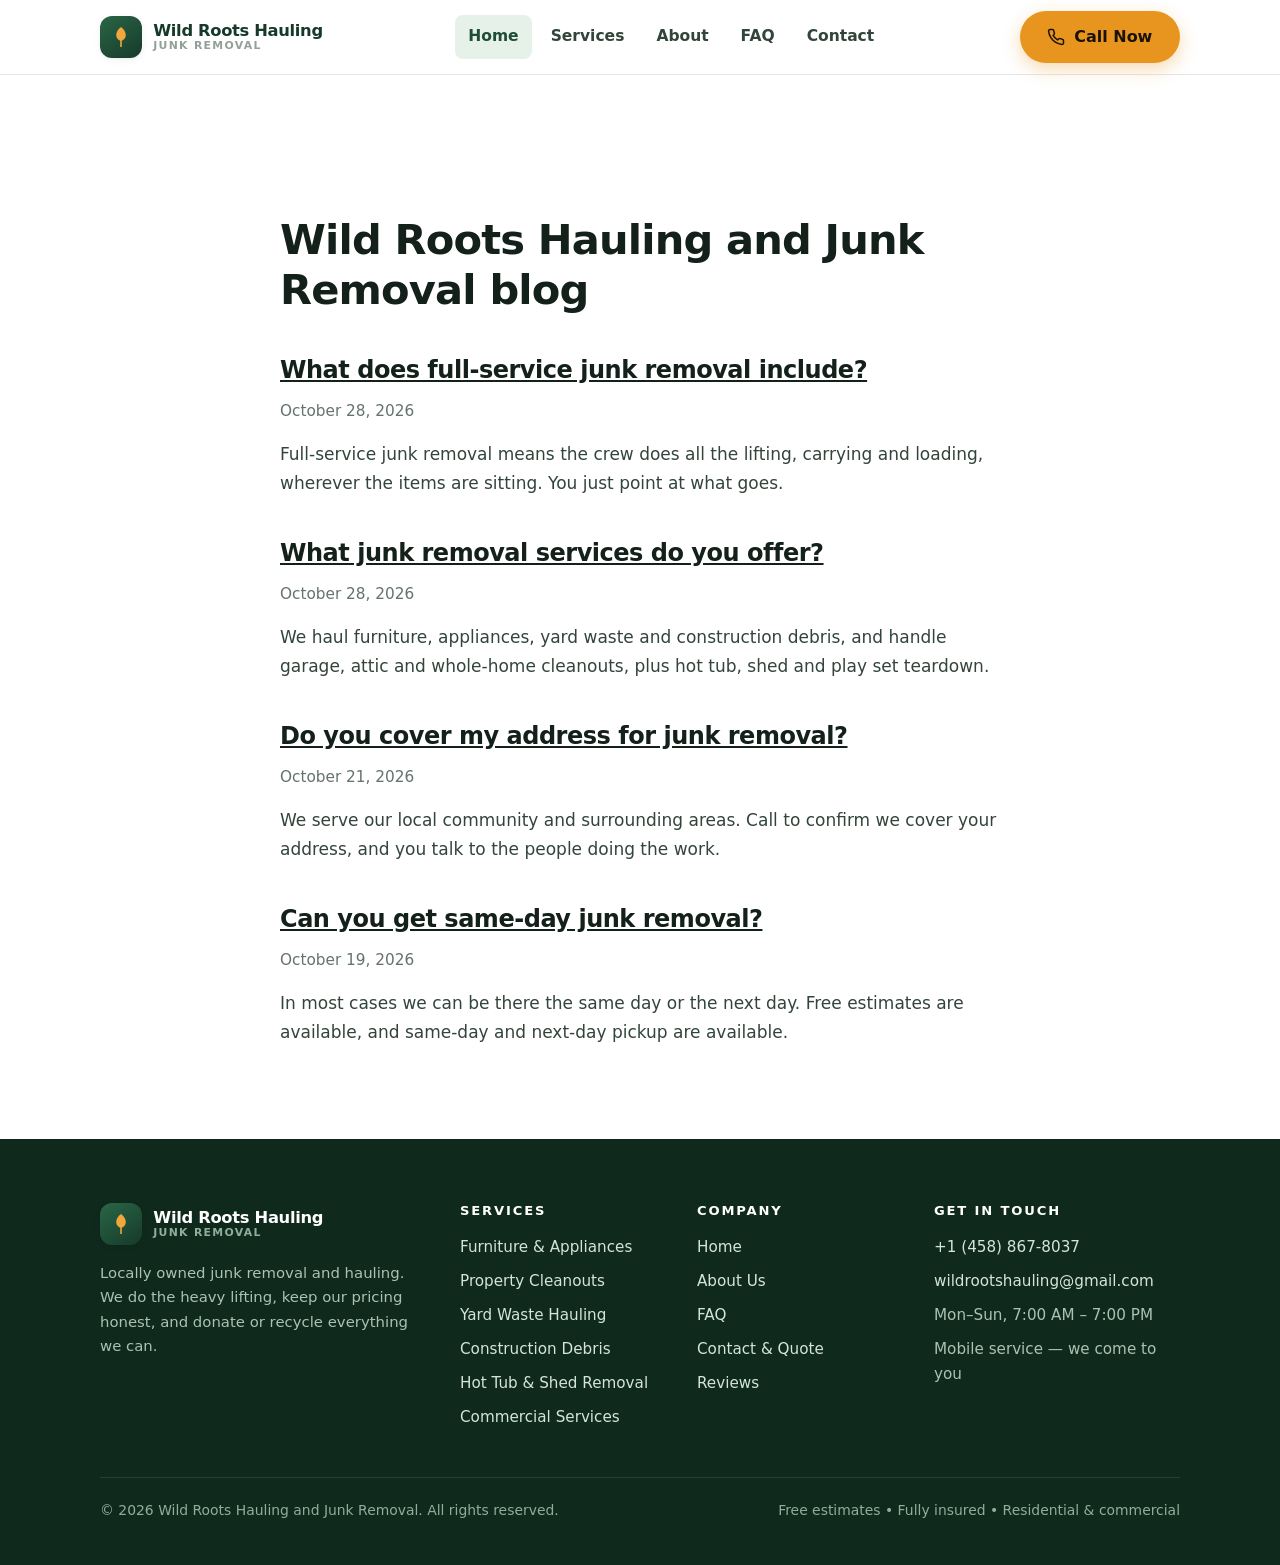
==== commit 9196b2f9: "chore: update blog" ====
--- a/blog/index.html
+++ b/blog/index.html
@@ -114,6 +114,5 @@
     </div>
   </div>
 </footer>
-<p data-lv-review="1" style="text-align:center;margin:24px 0"><a href="/review">Leave us a review</a></p>
 </body>
 </html>
